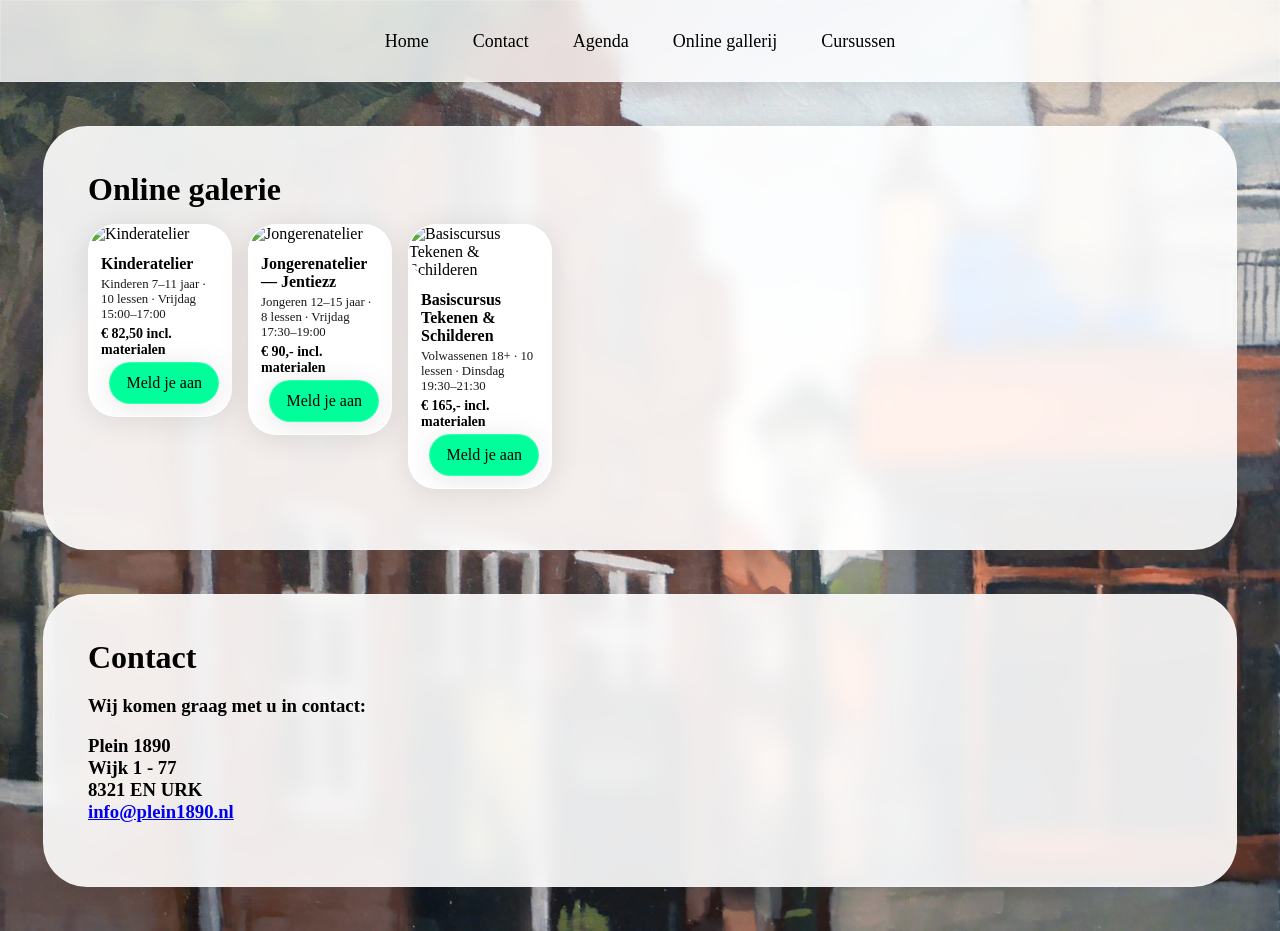
==== Andere pagina's/agenda.html @ 937a7465 "Versie 2" ====
<!DOCTYPE html>
<html lang="en">

<head>
    <meta charset="UTF-8">
    <meta name="viewport" content="width=device-width, initial-scale=1.0">
    <title>plein 1890</title>
    <link rel="stylesheet" href="./style.css">
</head>

<body>
    <div class="glass nav">
        <button id="hamburger" onclick="toggleMenu()">☰</button>

        <div class="nav-links">
            <a id="Home" href="../index.html">Home</a>
            <a id="Contact">Contact</a>
            <a id="Agenda">Agenda</a>
            <a id="Online-gallerij" href="./galerie.html">Online gallerij</a>
            <a id="Cursussen" href="./cursussen.html">Cursussen</a>
        </div>
    </div>
    <div class="glass card">

        <h1>Online galerie</h1>

        <div class="grid">
            <div class="glass grid-item">
                <img src="https://www.plein1890.nl/wp-content/uploads/2024/01/Kinderatelier-1024x1024.png"
                    alt="Kinderatelier">
                <div class="cursus-info">
                    <span class="cursus-naam">Kinderatelier</span>
                    <span class="cursus-detail">Kinderen 7–11 jaar · 10 lessen · Vrijdag 15:00–17:00</span>
                    <span class="cursus-prijs">€ 82,50 incl. materialen</span>
                    <a class="glass btn"
                        style="background-color: rgba(0,255,155,1); color: black; align-self: flex-end;"
                        href="./Andere pagina's/cursussen.html">Meld je aan</a>
                </div>
            </div>
            <div class="glass cursus-item">
                <img src="https://www.plein1890.nl/wp-content/uploads/2024/01/Jongerenatelier-1-1024x1024.png"
                    alt="Jongerenatelier">
                <div class="cursus-info">
                    <span class="cursus-naam">Jongerenatelier — Jentiezz</span>
                    <span class="cursus-detail">Jongeren 12–15 jaar · 8 lessen · Vrijdag 17:30–19:00</span>
                    <span class="cursus-prijs">€ 90,- incl. materialen</span>
                    <a class="glass btn"
                        style="background-color: rgba(0,255,155,1); color: black; align-self: flex-end;"
                        href="./Andere pagina's/cursussen.html">Meld je aan</a>
                </div>
            </div>
            <div class="glass cursus-item">
                <img src="https://www.plein1890.nl/wp-content/uploads/2024/01/basis-TS-1024x1024.png"
                    alt="Basiscursus Tekenen & Schilderen">
                <div class="cursus-info">
                    <span class="cursus-naam">Basiscursus Tekenen & Schilderen</span>
                    <span class="cursus-detail">Volwassenen 18+ · 10 lessen · Dinsdag 19:30–21:30</span>
                    <span class="cursus-prijs">€ 165,- incl. materialen</span>
                    <a class="glass btn"
                        style="background-color: rgba(0,255,155,1); color: black; align-self: flex-end;"
                        href="./Andere pagina's/cursussen.html">Meld je aan</a>
                </div>
            </div>
        </div>
    </div>
    <div class="glass card">
        <h1>Contact</h1>
        <h3>
            Wij komen graag met u in contact:
        </h3>
        <h3>
            <span class="bold">Plein 1890 </span> <br>
            Wijk 1 - 77 <br>
            8321 EN URK <br>
            <a href="info@plein1890.nl" class="email">info@plein1890.nl</a>
        </h3>
    </div>
    <script src="./script.js"></script>
</body>

</html>
---- Andere pagina's/style.css ----
/* 44px → 2.75rem | 88px → 5.5rem | 176px → 11rem */

/* --- Presets --- */

.glass {
    backdrop-filter: blur(0.625rem) saturate(180%);
    border: 1px solid rgba(255, 255, 255, 0.2);
    box-shadow: 0 0.25rem 1.875rem rgba(0, 0, 0, 0.1);
    background-color: rgba(255, 255, 255, 0.9);
}

h1 {
    margin: 0;
}

.bold {
    font-weight: bolder;
}

.btn {
    display: flex;
    height: 2.5rem;
    min-width: 2.75rem;
    width: fit-content;
    padding: 0 1rem;
    text-decoration: none;
    text-align: center;
    align-items: center;
    background-color: rgba(255, 255, 255, 0.5);
    border-radius: 2.75rem;
}

.card {
    padding: 2.75rem;
    width: calc(100dvw - 11rem);
    max-width: 70rem;
    margin-bottom: 2.75rem;
    border-radius: 2.75rem;
}

/* --- Body & achtergrond --- */

body {
    margin: 0;
    background-image: url(../Assets/plein-1890.jpeg);
    background-size: cover;
    background-position: center;
    background-attachment: fixed;
    background-repeat: no-repeat;
    display: flex;
    flex-direction: column;
    align-items: center;
}

/* --- Top --- */

.top {
    margin-top: calc(100dvh - 24rem);
    height: 5rem;
    width: calc(100dvw - 11rem);
    background-color: transparent;
    display: flex;
    justify-content: space-between;
    align-items: end;
}

.top h1 {
    color: white;
    font-size: 3.5rem;
    margin: 0;
}

.top h3 {
    color: white;
    font-size: 1.5rem;
    margin: 0.5rem 0 2.25rem 0;
}

/* --- Navigatie --- */

.nav {
    height: 5rem;
    background-color: rgba(255, 255, 255, 0.8);
    position: sticky;
    top: 0;
    z-index: 100;
    display: flex;
    align-items: center;
    justify-content: center;
    gap: 2.75rem;
    margin-bottom: 2.75rem;
    align-self: stretch;
}

.nav a {
    background-color: transparent;
    color: black;
    font-size: 1.125rem;
    text-decoration: none;
}

.nav-links {
    display: flex;
    gap: 2.75rem;
}

#hamburger {
    display: none;
    font-size: 1.5rem;
    cursor: pointer;
    padding: 0;
}

/* --- normaal grid --- */

.grid {
    column-gap: 1rem;
    width: 100%;
    margin-top: 1rem;
    margin-bottom: 1rem;
    columns: 7;
}

.grid-item {
    break-inside: avoid;
    display: block;
    margin-bottom: 1rem;
    border-radius: 1rem;
    overflow: hidden;
    background-color: white;
    border-radius: 1.75rem;
}

.grid-item img {
    width: 100%;
    display: block;
    border-radius: 1rem;
}

/* --- Galerij --- */

.gallerij-grid {
    column-width: 20rem; /* past automatisch 1, 2, 3 kolommen */
    column-gap: 1rem;
    width: 100%;
    margin-top: 1rem;
}

.gallerij-item {
    break-inside: avoid;
    display: block;
    margin-bottom: 1rem;
    position: relative;
    border-radius: 1.75rem;
    overflow: hidden;
    cursor: pointer;
    text-decoration: none;
}

.gallerij-item img {
    width: 100%;
    display: block;
    transition: transform 0.3s ease;
}

.gallerij-item:hover img {
    transform: scale(1.03);
}

.gallerij-overlay {
    position: absolute;
    bottom: 0;
    left: 0;
    right: 0;
    padding: 2rem 1rem 1rem;
    background: linear-gradient(transparent, rgba(0, 0, 0, 0.7));
    border-radius: 0 0 1rem 1rem;
    opacity: 0;
    transition: opacity 0.3s ease;
    display: flex;
    flex-direction: column;
    gap: 0.25rem;
}

.gallerij-item:hover .gallerij-overlay {
    opacity: 1;
}

.gallerij-naam {
    color: white;
    font-weight: bold;
    font-size: 1rem;
}

.gallerij-vak {
    color: rgba(255, 255, 255, 0.8);
    font-size: 0.875rem;
}

/* --- Cursussen --- */

.cursus-grid {
    column-width: 20rem; /* cursus-items zijn iets breder dus grotere min */
    column-gap: 1rem;
    width: 100%;
    margin-top: 1rem;
    margin-bottom: 1rem;
}

.cursus-item {
    break-inside: avoid;
    display: block;
    margin-bottom: 1rem;
    border-radius: 1rem;
    overflow: hidden;
    background-color: white;
    border-radius: 1.75rem;
}

.cursus-item img {
    width: 100%;
    display: block;
    border-radius: 1.75rem;
}

.cursus-info {
    padding: 0.75rem 0.75rem;
    display: flex;
    flex-direction: column;
    gap: 0.25rem;
}

.cursus-naam {
    font-weight: bold;
    font-size: 1rem;
}

.cursus-detail {
    font-size: 0.8rem;
    color: rgba(0, 0, 0, 0.9);
}

.cursus-prijs {
    font-size: 0.875rem;
    font-weight: bold;
}

@media (max-width: 40rem) {
    .nav {
        justify-content: flex-end;
        padding-right: 2rem;
    }

    #hamburger {
        display: block;
    }

    .nav-links {
        display: none;
        position: absolute;
        top: 4rem;
        right: 1rem;
        width: 200px;
        flex-direction: column;
        align-items: flex-start;
        gap: 0.25rem;
        padding: 1rem;
        background-color: rgba(127, 127, 127, 0.5);
        border-radius: 1.75rem;
    }

    .nav-links.open {
        display: flex !important;
    }
}
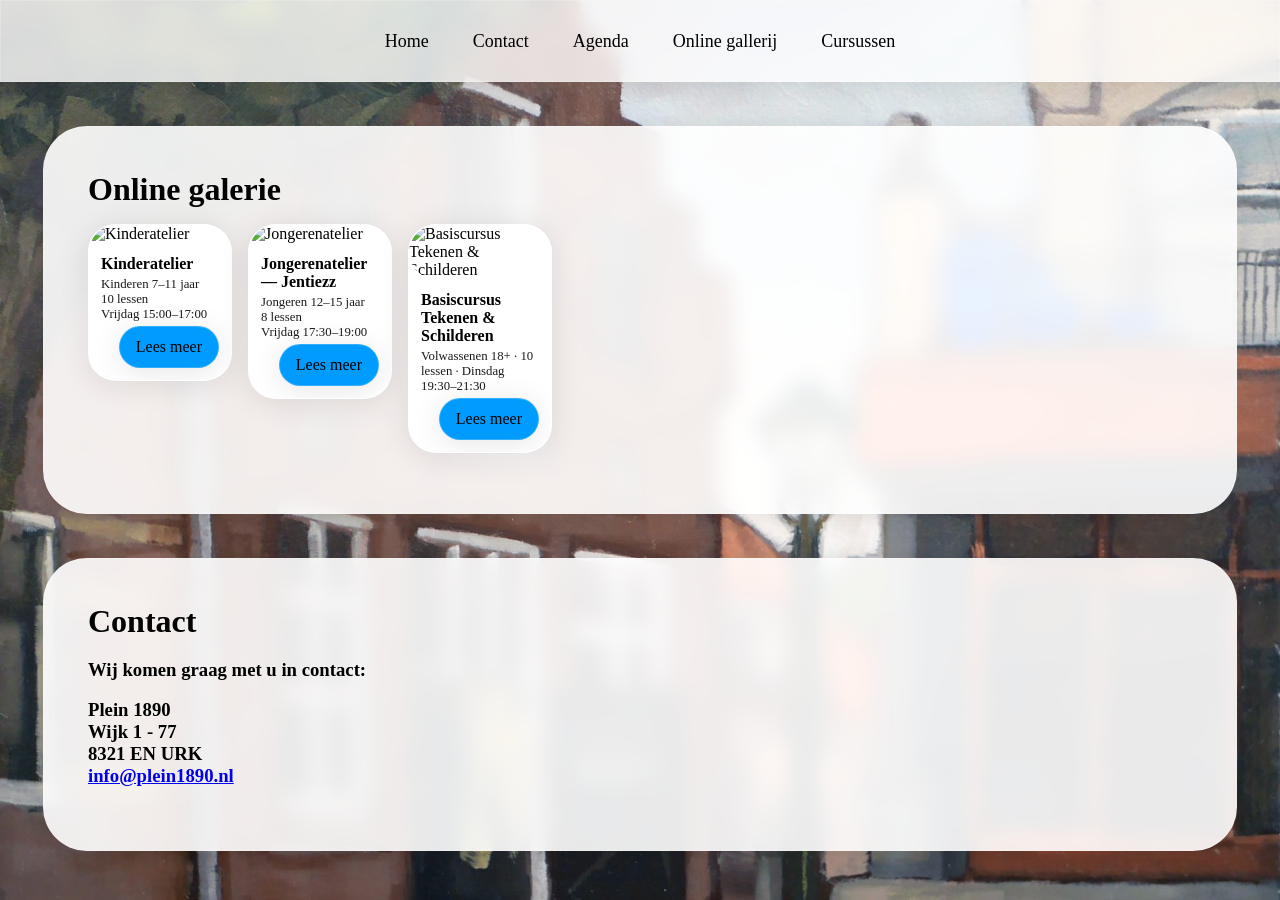
==== commit 898475c0: "mobile support V1" ====
--- a/Andere pagina's/agenda.html
+++ b/Andere pagina's/agenda.html
@@ -30,11 +30,9 @@
                     alt="Kinderatelier">
                 <div class="cursus-info">
                     <span class="cursus-naam">Kinderatelier</span>
-                    <span class="cursus-detail">Kinderen 7–11 jaar · 10 lessen · Vrijdag 15:00–17:00</span>
-                    <span class="cursus-prijs">€ 82,50 incl. materialen</span>
-                    <a class="glass btn"
-                        style="background-color: rgba(0,255,155,1); color: black; align-self: flex-end;"
-                        href="./Andere pagina's/cursussen.html">Meld je aan</a>
+                    <span class="cursus-detail">Kinderen 7–11 jaar <br> 10 lessen <br> Vrijdag 15:00–17:00</span>
+                    <a class="glass btn" style="background-color: rgba(0,155,255,1); color: black; align-self: flex-end;"
+                        href="./Andere pagina's/cursussen.html">Lees meer</a>
                 </div>
             </div>
             <div class="glass cursus-item">
@@ -42,11 +40,9 @@
                     alt="Jongerenatelier">
                 <div class="cursus-info">
                     <span class="cursus-naam">Jongerenatelier — Jentiezz</span>
-                    <span class="cursus-detail">Jongeren 12–15 jaar · 8 lessen · Vrijdag 17:30–19:00</span>
-                    <span class="cursus-prijs">€ 90,- incl. materialen</span>
-                    <a class="glass btn"
-                        style="background-color: rgba(0,255,155,1); color: black; align-self: flex-end;"
-                        href="./Andere pagina's/cursussen.html">Meld je aan</a>
+                    <span class="cursus-detail">Jongeren 12–15 jaar <br> 8 lessen <br> Vrijdag 17:30–19:00</span>
+                    <a class="glass btn" style="background-color: rgba(0,155,255,1); color: black; align-self: flex-end;"
+                        href="./Andere pagina's/cursussen.html">Lees meer</a>
                 </div>
             </div>
             <div class="glass cursus-item">
@@ -55,10 +51,8 @@
                 <div class="cursus-info">
                     <span class="cursus-naam">Basiscursus Tekenen & Schilderen</span>
                     <span class="cursus-detail">Volwassenen 18+ · 10 lessen · Dinsdag 19:30–21:30</span>
-                    <span class="cursus-prijs">€ 165,- incl. materialen</span>
-                    <a class="glass btn"
-                        style="background-color: rgba(0,255,155,1); color: black; align-self: flex-end;"
-                        href="./Andere pagina's/cursussen.html">Meld je aan</a>
+                    <a class="glass btn" style="background-color: rgba(0,155,255,1); color: black; align-self: flex-end;"
+                        href="./Andere pagina's/cursussen.html">Lees meer</a>
                 </div>
             </div>
         </div>
--- a/Andere pagina's/style.css
+++ b/Andere pagina's/style.css
@@ -57,7 +57,7 @@
 .top {
     margin-top: calc(100dvh - 24rem);
     height: 5rem;
-    width: calc(100dvw - 11rem);
+    width: calc(100dvw - 5rem);
     background-color: transparent;
     display: flex;
     justify-content: space-between;
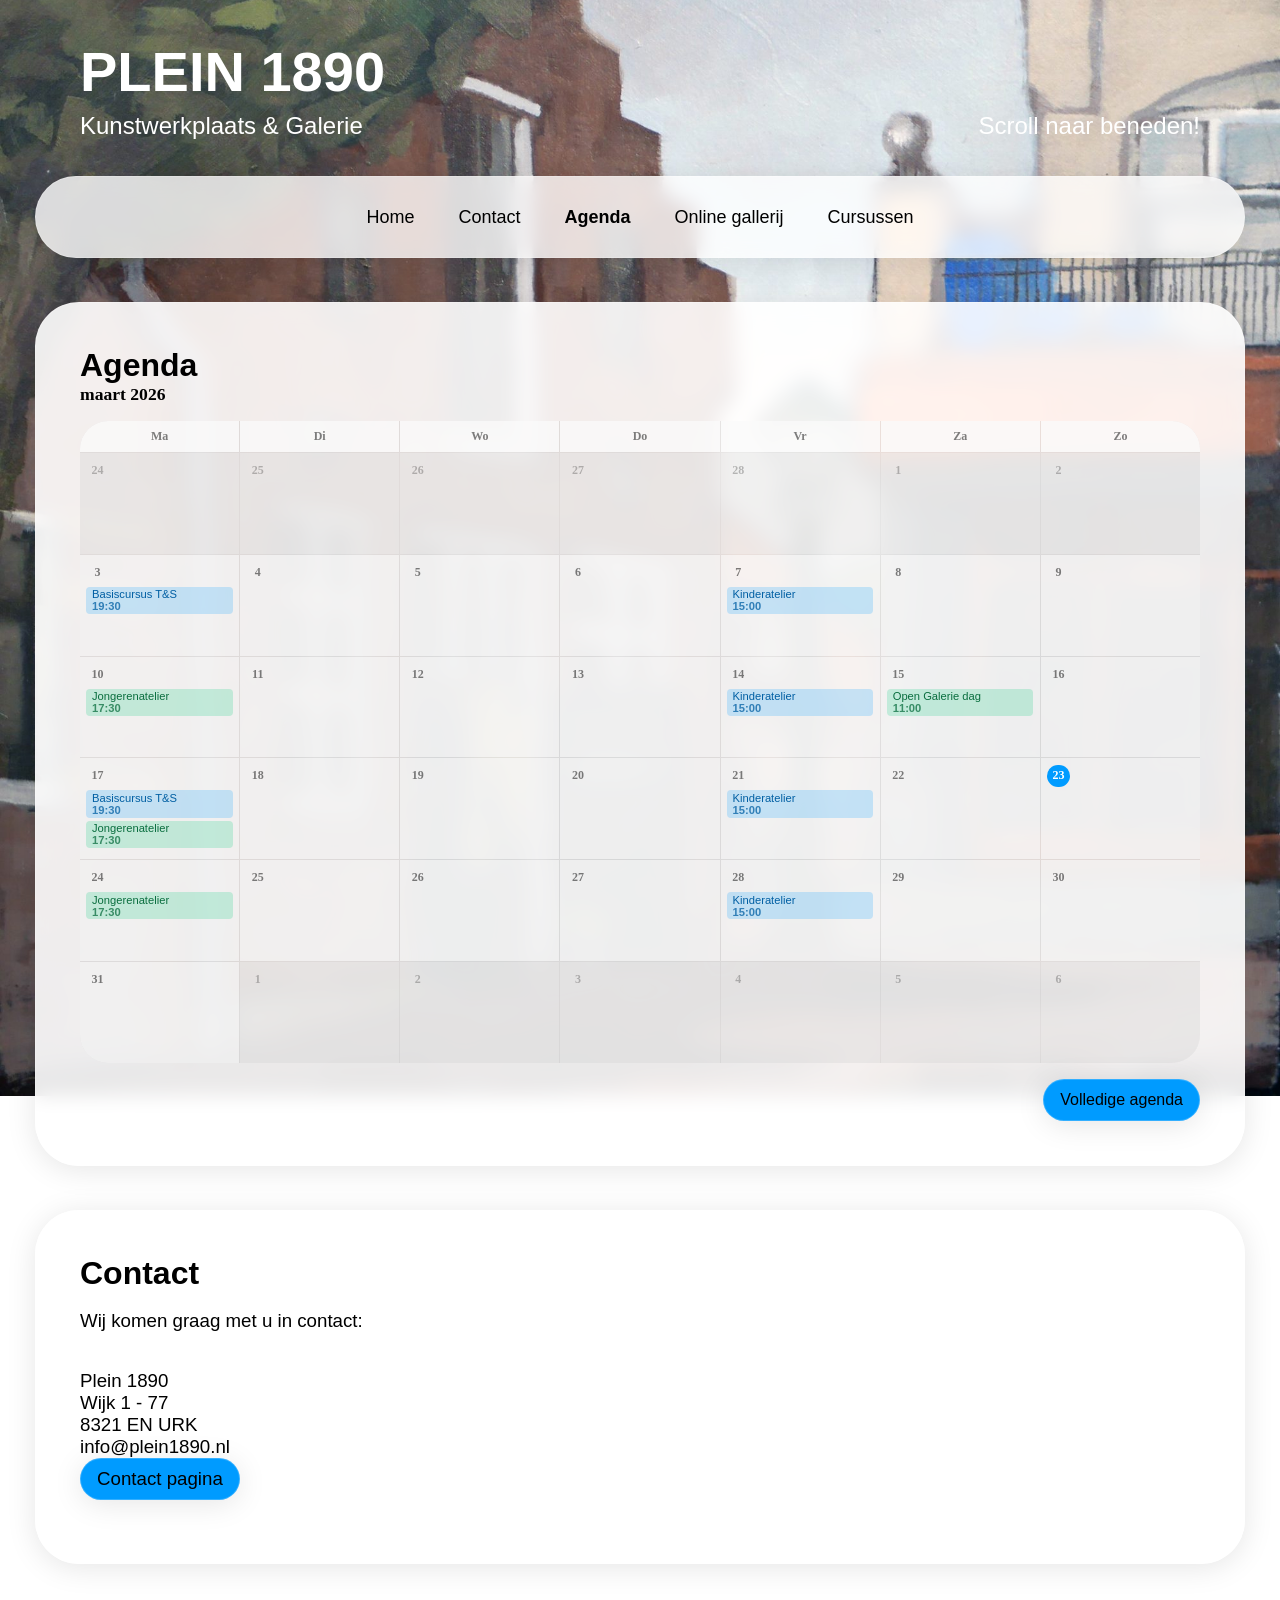
==== commit f02c5748: "Versie 2" ====
--- a/Andere pagina's/agenda.html
+++ b/Andere pagina's/agenda.html
@@ -9,54 +9,124 @@
 </head>
 
 <body>
+    <div class="top">
+        <div>
+            <h1>PLEIN 1890</h1>
+            <h3>Kunstwerkplaats & Galerie</h3>
+        </div>
+        <div>
+            <h3>Scroll naar beneden! <i class="fa-solid fa-chevron-down"></i></h3>
+        </div>
+    </div>
     <div class="glass nav">
         <button id="hamburger" onclick="toggleMenu()">☰</button>
 
         <div class="nav-links">
             <a id="Home" href="../index.html">Home</a>
-            <a id="Contact">Contact</a>
-            <a id="Agenda">Agenda</a>
+            <a id="Contact" href="./contact.html">Contact</a>
+            <a id="Agenda" class="bold" href="./agenda.html">Agenda</a>
             <a id="Online-gallerij" href="./galerie.html">Online gallerij</a>
             <a id="Cursussen" href="./cursussen.html">Cursussen</a>
         </div>
     </div>
+
     <div class="glass card">
+        <h1>Agenda</h1>
 
-        <h1>Online galerie</h1>
+        <div class="kal-header-rij">
+            <span class="kal-maand-titel">maart 2026</span>
+        </div>
 
-        <div class="grid">
-            <div class="glass grid-item">
-                <img src="https://www.plein1890.nl/wp-content/uploads/2024/01/Kinderatelier-1024x1024.png"
-                    alt="Kinderatelier">
-                <div class="cursus-info">
-                    <span class="cursus-naam">Kinderatelier</span>
-                    <span class="cursus-detail">Kinderen 7–11 jaar <br> 10 lessen <br> Vrijdag 15:00–17:00</span>
-                    <a class="glass btn" style="background-color: rgba(0,155,255,1); color: black; align-self: flex-end;"
-                        href="./Andere pagina's/cursussen.html">Lees meer</a>
-                </div>
+        <div class="kal-grid">
+            <!-- Dag headers -->
+            <div class="kal-dag-header">Ma</div>
+            <div class="kal-dag-header">Di</div>
+            <div class="kal-dag-header">Wo</div>
+            <div class="kal-dag-header">Do</div>
+            <div class="kal-dag-header">Vr</div>
+            <div class="kal-dag-header">Za</div>
+            <div class="kal-dag-header">Zo</div>
+
+            <!-- Week 1 — februari -->
+            <div class="kal-cel andere-maand"><span class="kal-datum-nr">24</span></div>
+            <div class="kal-cel andere-maand"><span class="kal-datum-nr">25</span></div>
+            <div class="kal-cel andere-maand"><span class="kal-datum-nr">26</span></div>
+            <div class="kal-cel andere-maand"><span class="kal-datum-nr">27</span></div>
+            <div class="kal-cel andere-maand"><span class="kal-datum-nr">28</span></div>
+            <div class="kal-cel andere-maand"><span class="kal-datum-nr">1</span></div>
+            <div class="kal-cel andere-maand"><span class="kal-datum-nr">2</span></div>
+
+            <!-- Week 2 -->
+            <div class="kal-cel"><span class="kal-datum-nr">3</span><a class="kal-event blauw"
+                    href="./Andere pagina's/agenda.html">Basiscursus T&S<span class="kal-event-tijd">19:30</span></a>
             </div>
-            <div class="glass cursus-item">
-                <img src="https://www.plein1890.nl/wp-content/uploads/2024/01/Jongerenatelier-1-1024x1024.png"
-                    alt="Jongerenatelier">
-                <div class="cursus-info">
-                    <span class="cursus-naam">Jongerenatelier — Jentiezz</span>
-                    <span class="cursus-detail">Jongeren 12–15 jaar <br> 8 lessen <br> Vrijdag 17:30–19:00</span>
-                    <a class="glass btn" style="background-color: rgba(0,155,255,1); color: black; align-self: flex-end;"
-                        href="./Andere pagina's/cursussen.html">Lees meer</a>
-                </div>
+            <div class="kal-cel"><span class="kal-datum-nr">4</span></div>
+            <div class="kal-cel"><span class="kal-datum-nr">5</span></div>
+            <div class="kal-cel"><span class="kal-datum-nr">6</span></div>
+            <div class="kal-cel"><span class="kal-datum-nr">7</span><a class="kal-event blauw"
+                    href="./Andere pagina's/agenda.html">Kinderatelier<span class="kal-event-tijd">15:00</span></a>
             </div>
-            <div class="glass cursus-item">
-                <img src="https://www.plein1890.nl/wp-content/uploads/2024/01/basis-TS-1024x1024.png"
-                    alt="Basiscursus Tekenen & Schilderen">
-                <div class="cursus-info">
-                    <span class="cursus-naam">Basiscursus Tekenen & Schilderen</span>
-                    <span class="cursus-detail">Volwassenen 18+ · 10 lessen · Dinsdag 19:30–21:30</span>
-                    <a class="glass btn" style="background-color: rgba(0,155,255,1); color: black; align-self: flex-end;"
-                        href="./Andere pagina's/cursussen.html">Lees meer</a>
-                </div>
+            <div class="kal-cel"><span class="kal-datum-nr">8</span></div>
+            <div class="kal-cel"><span class="kal-datum-nr">9</span></div>
+
+            <!-- Week 3 -->
+            <div class="kal-cel"><span class="kal-datum-nr">10</span><a class="kal-event groen"
+                    href="./Andere pagina's/agenda.html">Jongerenatelier<span class="kal-event-tijd">17:30</span></a>
             </div>
+            <div class="kal-cel"><span class="kal-datum-nr">11</span></div>
+            <div class="kal-cel"><span class="kal-datum-nr">12</span></div>
+            <div class="kal-cel"><span class="kal-datum-nr">13</span></div>
+            <div class="kal-cel"><span class="kal-datum-nr">14</span><a class="kal-event blauw"
+                    href="./Andere pagina's/agenda.html">Kinderatelier<span class="kal-event-tijd">15:00</span></a>
+            </div>
+            <div class="kal-cel"><span class="kal-datum-nr">15</span><a class="kal-event groen"
+                    href="./Andere pagina's/agenda.html">Open Galerie dag<span class="kal-event-tijd">11:00</span></a>
+            </div>
+            <div class="kal-cel"><span class="kal-datum-nr">16</span></div>
+
+            <!-- Week 4 -->
+            <div class="kal-cel"><span class="kal-datum-nr">17</span><a class="kal-event blauw"
+                    href="./Andere pagina's/agenda.html">Basiscursus T&S<span class="kal-event-tijd">19:30</span></a><a
+                    class="kal-event groen" href="./Andere pagina's/agenda.html">Jongerenatelier<span
+                        class="kal-event-tijd">17:30</span></a></div>
+            <div class="kal-cel"><span class="kal-datum-nr">18</span></div>
+            <div class="kal-cel"><span class="kal-datum-nr">19</span></div>
+            <div class="kal-cel"><span class="kal-datum-nr">20</span></div>
+            <div class="kal-cel"><span class="kal-datum-nr">21</span><a class="kal-event blauw"
+                    href="./Andere pagina's/agenda.html">Kinderatelier<span class="kal-event-tijd">15:00</span></a>
+            </div>
+            <div class="kal-cel"><span class="kal-datum-nr">22</span></div>
+            <div class="kal-cel vandaag"><span class="kal-datum-nr">23</span></div>
+
+            <!-- Week 5 -->
+            <div class="kal-cel"><span class="kal-datum-nr">24</span><a class="kal-event groen"
+                    href="./Andere pagina's/agenda.html">Jongerenatelier<span class="kal-event-tijd">17:30</span></a>
+            </div>
+            <div class="kal-cel"><span class="kal-datum-nr">25</span></div>
+            <div class="kal-cel"><span class="kal-datum-nr">26</span></div>
+            <div class="kal-cel"><span class="kal-datum-nr">27</span></div>
+            <div class="kal-cel"><span class="kal-datum-nr">28</span><a class="kal-event blauw"
+                    href="./Andere pagina's/agenda.html">Kinderatelier<span class="kal-event-tijd">15:00</span></a>
+            </div>
+            <div class="kal-cel"><span class="kal-datum-nr">29</span></div>
+            <div class="kal-cel"><span class="kal-datum-nr">30</span></div>
+
+            <!-- Week 6 — april -->
+            <div class="kal-cel"><span class="kal-datum-nr">31</span></div>
+            <div class="kal-cel andere-maand"><span class="kal-datum-nr">1</span></div>
+            <div class="kal-cel andere-maand"><span class="kal-datum-nr">2</span></div>
+            <div class="kal-cel andere-maand"><span class="kal-datum-nr">3</span></div>
+            <div class="kal-cel andere-maand"><span class="kal-datum-nr">4</span></div>
+            <div class="kal-cel andere-maand"><span class="kal-datum-nr">5</span></div>
+            <div class="kal-cel andere-maand"><span class="kal-datum-nr">6</span></div>
         </div>
+
+        <a class="glass btn" style="background-color: rgba(0,155,255,1); color: black; align-self: flex-end;"
+            href="./Andere pagina's/agenda.html">
+            Volledige agenda <i class="fa-solid fa-chevron-right"></i>
+        </a>
     </div>
+
     <div class="glass card">
         <h1>Contact</h1>
         <h3>
@@ -67,6 +137,8 @@
             Wijk 1 - 77 <br>
             8321 EN URK <br>
             <a href="info@plein1890.nl" class="email">info@plein1890.nl</a>
+            <a class="glass btn" style="background-color: rgba(0,155,255,1); color: black;"
+                href="./Andere pagina's/Contact.html">Contact pagina</a>
         </h3>
     </div>
     <script src="./script.js"></script>
--- a/Andere pagina's/style.css
+++ b/Andere pagina's/style.css
@@ -1,6 +1,12 @@
 /* 44px → 2.75rem | 88px → 5.5rem | 176px → 11rem */
 
-/* --- Presets --- */
+/* 
+            ===  HERBRUIKBARE PRESETS  === 
+*/
+
+/*
+        --- backgrounds en divs ---
+*/
 
 .glass {
     backdrop-filter: blur(0.625rem) saturate(180%);
@@ -9,13 +15,58 @@
     background-color: rgba(255, 255, 255, 0.9);
 }
 
+.card {
+    display: flex;
+    flex-direction: column;
+    padding: 2.75rem;
+    width: calc(100dvw - clamp(6rem, 8vw, 11rem));
+    max-width: 70rem;
+    margin-bottom: 2.75rem;
+    border-radius: 2.75rem;
+}
+
+.center {
+    align-items: center;
+    text-align: center;
+}
+
+/* --- fonts --- */
+
 h1 {
     margin: 0;
+    font-family: 'Franklin Gothic Medium', 'Arial Narrow', Arial, sans-serif;
+    text-decoration: none;
+    color: black;
+}
+
+h3 {
+    font-family: 'Arial';
+    font-weight: lighter;
+    text-decoration: none;
+    color: black;
+}
+
+p {
+    font-family: 'Arial';
+    font-weight: lighter;
+    text-decoration: none;
+    color: black;
 }
 
 .bold {
     font-weight: bolder;
 }
+
+a {
+    font-family: 'Arial';
+    font-weight: lighter;
+    text-decoration: none;
+    color: black;
+}
+
+/*
+        --- buttons ---
+*/
 
 .btn {
     display: flex;
@@ -28,15 +79,28 @@
     align-items: center;
     background-color: rgba(255, 255, 255, 0.5);
     border-radius: 2.75rem;
-}
-
-.card {
-    padding: 2.75rem;
-    width: calc(100dvw - 11rem);
-    max-width: 70rem;
-    margin-bottom: 2.75rem;
-    border-radius: 2.75rem;
-}
+    color: black;
+}
+
+.right {
+    align-self: flex-end;
+    margin-top: 1rem;
+}
+
+/*
+Colors for buttons
+*/
+
+.green {
+    background-color: rgba(0,255,155,1);
+}
+.blue {
+    background-color: rgba(0,155,255,1);
+}
+
+/*
+            === EINDE VAN HERBRUIKBARE PRESETS ===
+*/
 
 /* --- Body & achtergrond --- */
 
@@ -55,13 +119,20 @@
 /* --- Top --- */
 
 .top {
-    margin-top: calc(100dvh - 24rem);
+    margin-top: 6rem;
     height: 5rem;
-    width: calc(100dvw - 5rem);
     background-color: transparent;
     display: flex;
     justify-content: space-between;
     align-items: end;
+
+    width: calc(100dvw - clamp(6rem, 8vw, 11rem));
+    border-radius: 2.75rem;
+    max-width: 70rem;
+
+    position: sticky;
+    top: 0;
+    z-index: 100;
 }
 
 .top h1 {
@@ -80,6 +151,11 @@
 
 .nav {
     height: 5rem;
+    width: calc(100dvw - clamp(6rem, 8vw, 11rem));
+    border-radius: 2.75rem;
+    max-width: 70rem;
+    padding: 0 2.75rem;
+
     background-color: rgba(255, 255, 255, 0.8);
     position: sticky;
     top: 0;
@@ -89,7 +165,6 @@
     justify-content: center;
     gap: 2.75rem;
     margin-bottom: 2.75rem;
-    align-self: stretch;
 }
 
 .nav a {
@@ -109,32 +184,6 @@
     font-size: 1.5rem;
     cursor: pointer;
     padding: 0;
-}
-
-/* --- normaal grid --- */
-
-.grid {
-    column-gap: 1rem;
-    width: 100%;
-    margin-top: 1rem;
-    margin-bottom: 1rem;
-    columns: 7;
-}
-
-.grid-item {
-    break-inside: avoid;
-    display: block;
-    margin-bottom: 1rem;
-    border-radius: 1rem;
-    overflow: hidden;
-    background-color: white;
-    border-radius: 1.75rem;
-}
-
-.grid-item img {
-    width: 100%;
-    display: block;
-    border-radius: 1rem;
 }
 
 /* --- Galerij --- */
@@ -200,7 +249,7 @@
 /* --- Cursussen --- */
 
 .cursus-grid {
-    column-width: 20rem; /* cursus-items zijn iets breder dus grotere min */
+    column-width: 20rem; /* cursus-items houden een bepaalde breedte en verdelen zich */
     column-gap: 1rem;
     width: 100%;
     margin-top: 1rem;
@@ -265,11 +314,138 @@
         align-items: flex-start;
         gap: 0.25rem;
         padding: 1rem;
-        background-color: rgba(127, 127, 127, 0.5);
+        background-color: rgba(255, 255, 255, 0.95);
         border-radius: 1.75rem;
     }
 
     .nav-links.open {
         display: flex !important;
     }
+}
+
+/* --- Agenda kalender --- */
+
+.kal-header-rij {
+    margin-bottom: 1rem;
+}
+
+.kal-maand-titel {
+    font-size: 1.1rem;
+    font-weight: bold;
+}
+
+.kal-grid {
+    display: grid;
+    grid-template-columns: repeat(7, 1fr);
+    gap: 1px;
+    background-color: rgba(0, 0, 0, 0.08);
+    border-radius: 1.75rem;
+    overflow: hidden;
+    width: 100%;
+    margin-bottom: 1rem;
+}
+
+.kal-dag-header {
+    background-color: rgba(255, 255, 255, 0.8);
+    padding: 0.5rem 0.25rem;
+    text-align: center;
+    font-size: 0.75rem;
+    font-weight: bold;
+    color: rgba(0, 0, 0, 0.5);
+}
+
+.kal-cel {
+    background-color: rgba(255, 255, 255, 0.6);
+    min-height: 5.5rem;
+    padding: 0.4rem;
+    display: flex;
+    flex-direction: column;
+    gap: 0.2rem;
+}
+
+.kal-cel.andere-maand {
+    background-color: rgba(255, 255, 255, 0.25);
+}
+
+.kal-cel.andere-maand .kal-datum-nr {
+    color: rgba(0, 0, 0, 0.25);
+}
+
+.kal-cel.vandaag .kal-datum-nr {
+    background-color: rgba(0, 155, 255, 1);
+    color: white;
+    border-radius: 50%;
+}
+
+.kal-datum-nr {
+    font-size: 0.75rem;
+    font-weight: bold;
+    width: 1.4rem;
+    height: 1.4rem;
+    display: flex;
+    align-items: center;
+    justify-content: center;
+    color: rgba(0, 0, 0, 0.5);
+}
+
+.kal-event {
+    font-size: 0.7rem;
+    padding: 0.1rem 0.35rem;
+    border-radius: 0.25rem;
+    white-space: nowrap;
+    overflow: hidden;
+    text-overflow: ellipsis;
+    text-decoration: none;
+    display: flex;
+    flex-direction: column;
+}
+
+.kal-event-tijd {
+    font-weight: bold;
+    opacity: 0.75;
+}
+
+.kal-event.blauw {
+    background-color: rgba(0, 155, 255, 0.2);
+    color: #005fa3;
+}
+
+.kal-event.groen {
+    background-color: rgba(0, 200, 120, 0.2);
+    color: #0a6e3f;
+}
+
+@media (max-width: 40rem) {
+    .kal-cel {
+        min-height: 3rem;
+        padding: 0.3rem 0.2rem;
+        flex-direction: row;
+        flex-wrap: wrap;
+        align-content: flex-start;
+        gap: 0.15rem;
+    }
+
+    .kal-datum-nr {
+        width: 100%;
+    }
+
+    .kal-event {
+        width: 0.5rem;
+        height: 0.5rem;
+        padding: 0;
+        border-radius: 50%;
+        font-size: 0;
+    }
+
+    .kal-event-tijd {
+        display: none;
+    }
+
+    .kal-event.blauw {
+        background-color: rgba(0, 155, 255, 1);
+    }
+
+    .kal-event.groen {
+        background-color: #0a6e3f;
+    }
 }
